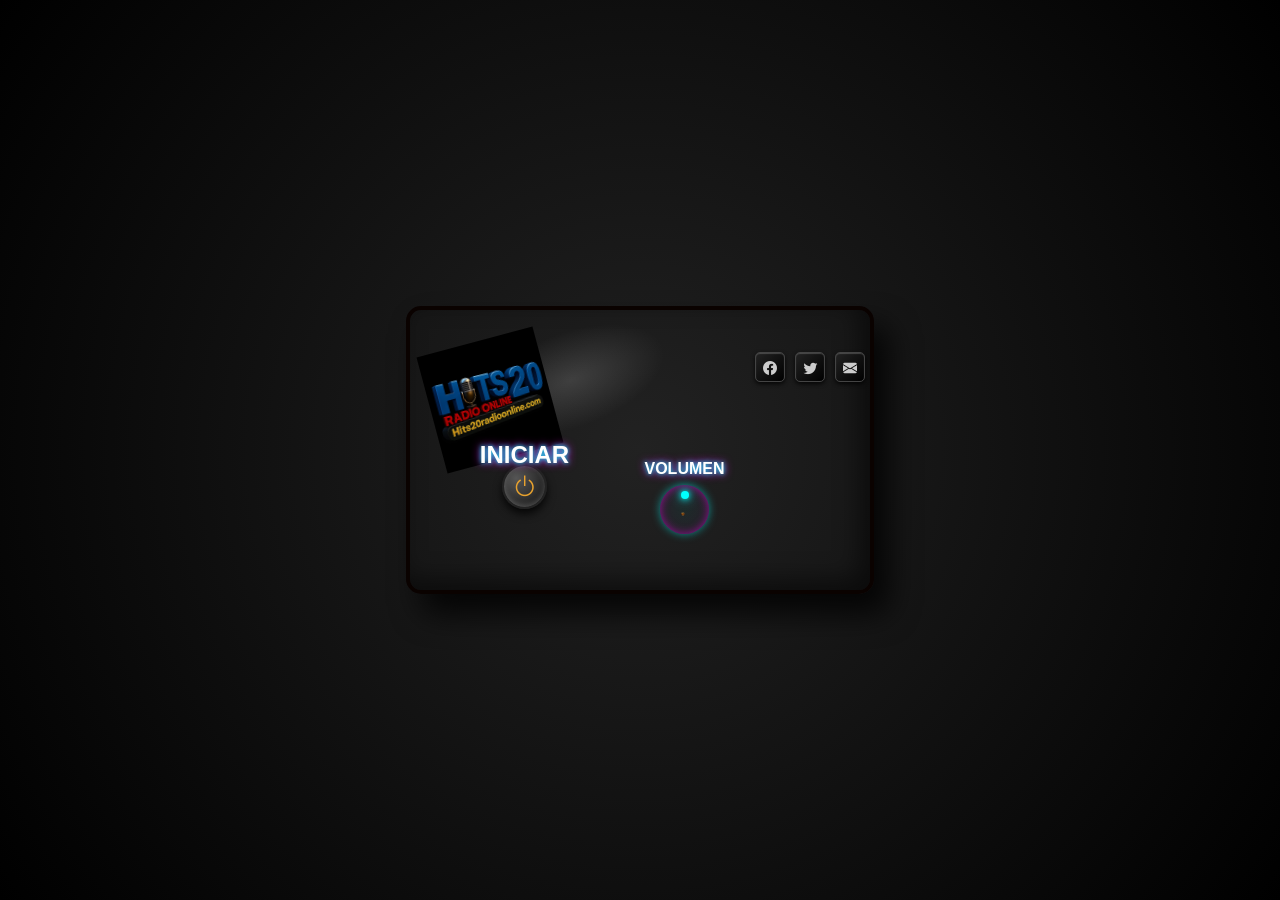
==== index.html @ 3dab488d "Primera versión oficial de KSM Player" ====
<!DOCTYPE html>
<html lang="es">
<head>
    <meta charset="UTF-8">
    <meta name="viewport" content="width=device-width, initial-scale=1.0">
    <title>Radio Player - Guitar Edition</title>
    <link href="https://fonts.googleapis.com/css2?family=Oswald:wght@500&display=swap" rel="stylesheet">
    <link rel="stylesheet" href="https://cdn.jsdelivr.net/npm/bootstrap-icons/font/bootstrap-icons.css">
    <link rel="stylesheet" href="guitar.css">
</head>
<body class="guitar-stage">

    <article class="guitar-player">
        
        <!-- Cuerpo de madera de la guitarra (Sunburst) -->
        <div class="guitar-body">
            
            <!-- Logo pegado como una calcomanía en la madera -->
            <img src="./hits.png" alt="Logo" class="guitar-logo" onerror="this.style.display='none'">
            
            <div id="statusText" class="guitar-status">OFFLINE</div>
            
            <!-- Contenedor del Vúmetro Transparente 1 -->
            <div id="dragVumeter1" class="guitar-pickup-transparent" style="top: 30%; left: 40%; transform: rotate(-10deg); width: 300px; height: 100px;" data-spacing-left="12" data-spacing-right="12" data-vibr-force="2">
                <canvas id="vumeter1" class="pickup-vumeter"></canvas>
            </div>
            <!-- Contenedor del Vúmetro Transparente 2 -->
            <div id="dragVumeter2" class="guitar-pickup-transparent" style="top: 40%; left: 40%; transform: rotate(-10deg); width: 300px; height: 100px;" data-spacing-left="12" data-spacing-right="12" data-vibr-force="2">
                <canvas id="vumeter2" class="pickup-vumeter"></canvas>
            </div>
            <!-- Contenedor del Vúmetro Transparente 3 -->
            <div id="dragVumeter3" class="guitar-pickup-transparent" style="top: 50%; left: 40%; transform: rotate(-10deg); width: 300px; height: 100px;" data-spacing-left="12" data-spacing-right="12" data-vibr-force="2">
                <canvas id="vumeter3" class="pickup-vumeter"></canvas>
            </div>

            <!-- Botón Power -->
            <button id="playSwitch" class="absolute-power-btn" style="top: 55%; left: 20%;">
                <span class="control-label text-neon">INICIAR</span>
                <i class="bi bi-power"></i>
            </button>

            <!-- Potenciómetro interactivo sobre la perilla original de la guitarra -->
            <div id="dragVol" class="absolute-vol-knob" style="bottom: 20%; right: 35%;">
                <span class="control-label text-neon">VOLUMEN</span>
                <div class="pot-knob-container glow-neon">
                    <div id="volKnob" class="potentiometer-knob"></div>
                    <input type="range" id="volSlider" class="invisible-slider" min="0" max="1" step="0.01" value="0.9">
                </div>
            </div>

            <!-- Redes sociales incrustadas en el cuerpo -->
            <div id="dragSocials" class="guitar-socials" style="top: 15%; left: 75%;">
                <a href="http://www.facebook.com/tu facebook" target="_blank" class="social-btn"><i class="bi bi-facebook"></i></a>
                <a href="http://www.twitter.com/tu twitter" target="_blank" class="social-btn"><i class="bi bi-twitter"></i></a>
                <a href="mailto:tu correo electronico" class="social-btn"><i class="bi bi-envelope-fill"></i></a>
            </div>

        </div>

        <!-- Reproductor de Audio Oculto -->
    <audio id="audioElement">
        <source src="https://stream.zeno.fm/k9ksf0kn2nhvv" type="audio/mpeg">
    </audio>
    </article>

    <script src="guitar.js"></script>
</body>
</html>
---- guitar.css ----
/* guitar.css - Diseño Skeuomorfico Ultra Realista de Guitarra Eléctrica */

body.guitar-stage {
  background-color: #111;
  background-image: radial-gradient(circle at center, #222 0%, #000 100%);
  display: flex;
  justify-content: center;
  align-items: center;
  min-height: 100vh;
  margin: 0;
  font-family: 'Oswald', sans-serif;
}

.guitar-player {
  position: relative;
}

/* El cuerpo de madera (Usando la imagen provista por el usuario) */
.guitar-body {
  width: 460px;
  height: 280px;
  background: url('guitar.png') no-repeat center center;
  background-size: cover;
  border-radius: 15px; /* Bordes redondeados más estándar en caso de que la imagen ya tenga la forma de la guitarra */
  box-shadow: inset -10px -10px 25px rgba(0,0,0,0.5), 
              15px 20px 30px rgba(0,0,0,0.8);
  position: relative;
  border: 4px solid #0a0200;
  overflow: hidden;
}

/* Brillo de la madera pintada */
.guitar-body::before {
  content: '';
  position: absolute;
  top: 5%;
  left: 10%;
  width: 50%;
  height: 40%;
  background: radial-gradient(ellipse, rgba(255,255,255,0.15) 0%, transparent 60%);
  transform: rotate(-20deg);
  pointer-events: none;
  border-radius: 50%;
}

/* Logo como calcomanía */
.guitar-logo {
  position: absolute;
  top: 30px;
  left: 20px;
  max-width: 120px;
  opacity: 1; /* Opacidad al 100% */
  transform: rotate(-15deg);
  z-index: 2;
}

/* Status Label (Offline / Online) */
.guitar-status {
  display: none !important;
}

/* Base elements */

/* Vúmetro Transparente sobre los micrófonos de la imagen */
.guitar-pickup-transparent {
  position: absolute;
  /* Posición por defecto, puedes ajustarla en el atributo 'style' del HTML */
  width: 120px;
  height: 30px;
  display: flex;
  justify-content: center;
  align-items: center;
  transform: rotate(-10deg); /* Las pastillas de guitarra suelen estar inclinadas */
}

.pickup-vumeter {
  width: 100%;
  height: 25px;
  background: transparent;
}

/* Botón Power (Play/Stop) interactivo */
.absolute-power-btn {
  position: absolute;
  width: 45px;
  height: 45px;
  border-radius: 50%;
  background: radial-gradient(circle at 30% 30%, #555, #111);
  border: 2px solid #222;
  box-shadow: 0 5px 8px rgba(0,0,0,0.8), inset 0 -2px 5px rgba(255,255,255,0.2);
  color: #e8a22e; /* Naranja oscuro (apagado) */
  display: flex;
  justify-content: center;
  align-items: center;
  cursor: pointer;
  font-size: 24px;
  transition: all 0.2s;
  padding: 0;
  z-index: 10;
}

.absolute-power-btn.active {
  color: #0f0; /* Verde neón brillante (encendido) */
  text-shadow: 0 0 10px #0f0;
  box-shadow: 0 2px 3px rgba(0,0,0,0.8), inset 0 2px 5px rgba(0,0,0,0.5);
  transform: translateY(2px);
}

/* Contenedor absoluto de la perilla */
.absolute-vol-knob {
  position: absolute;
  z-index: 10;
}

/* Potenciómetros (Perillas) */
.pot-knob-container {
  position: relative;
  width: 45px;
  height: 45px;
}
.pot-knob {
  width: 40px;
  height: 40px;
  border-radius: 50%;
  background: radial-gradient(circle at 30% 30%, #ffe066, #d4af37, #806600); /* Dorado Metálico */
  border: 2px solid #5a4700;
  box-shadow: 0 4px 6px rgba(0,0,0,0.8), inset 0 2px 4px rgba(255,255,255,0.6);
  position: relative;
  transform: rotate(-135deg); /* Inicio */
}

.knob-dot {
  position: absolute;
  bottom: 5px;
  left: 50%;
  transform: translateX(-50%);
  width: 6px;
  height: 6px;
  border-radius: 50%;
  background: #332200; /* Oscuro sobre dorado */
  box-shadow: inset 0 1px 2px rgba(0,0,0,0.8);
}

/* Restaurado: Uso de boton.png con un punto indicador */
.potentiometer-knob {
  width: 100%;
  height: 100%;
  border-radius: 50%;
  background-image: url('boton.png') !important;
  background-size: contain;
  background-repeat: no-repeat;
  background-position: center;
  background-color: transparent !important;
  border: none !important;
  box-shadow: none !important;
  position: relative; 
}

/* Punto indicador de giro */
.potentiometer-knob::after {
  content: '';
  position: absolute;
  top: 8%; /* Cerca del borde superior */
  left: 50%;
  transform: translateX(-50%);
  width: 8px;
  height: 8px;
  background: #00ffff; /* Color celeste neón a juego */
  border-radius: 50%;
  box-shadow: 0 0 6px #00ffff, 0 0 12px rgba(0, 255, 255, 0.8);
  pointer-events: none;
}

.invisible-slider {
  position: absolute;
  top: 0; left: 0;
  width: 100%; height: 100%;
  opacity: 0;
  cursor: pointer;
  z-index: 10;
}

/* Redes Sociales */
.guitar-socials {
  position: absolute;
  display: flex;
  gap: 10px;
  z-index: 5;
}
.social-btn {
  width: 28px;
  height: 28px;
  background: linear-gradient(135deg, #222, #000);
  border-radius: 5px;
  display: flex;
  justify-content: center;
  align-items: center;
  color: #ccc;
  font-size: 14px;
  text-decoration: none;
  box-shadow: inset 0 1px 1px rgba(255,255,255,0.2), 0 2px 4px rgba(0,0,0,0.8);
  border: 1px solid #444;
  transition: all 0.2s;
}
.social-btn:hover {
  color: #fff;
  background: linear-gradient(135deg, #555, #111);
  box-shadow: inset 0 1px 1px rgba(255,255,255,0.4), 0 3px 8px rgba(0,0,0,0.9);
}

/* Etiquetas y Neón */
.control-label {
  position: absolute;
  top: -25px;
  left: 50%;
  transform: translateX(-50%);
  color: #fff;
  font-family: Arial, sans-serif;
  font-size: inherit; /* Hereda del padre (para edición) */
  font-weight: bold;
  pointer-events: none;
  white-space: nowrap;
}
.text-neon {
  text-shadow: 0 0 5px #00ffff, 0 0 10px #ff00ff;
}
.glow-neon {
  background: radial-gradient(circle, rgba(0,255,255,0.05) 0%, rgba(255,0,255,0.05) 100%) !important;
  box-shadow: 0 0 8px rgba(0,255,255,0.5), inset 0 0 8px rgba(255,0,255,0.5) !important;
  border-radius: 50% !important;
  padding: 2px;
}

/* Panel de Utilidades Integrado */
.utility-item {
  display: flex;
  flex-direction: column;
  gap: 5px;
}
.utility-item label {
  font-size: 14px;
  font-weight: bold;
}

/* --- MODO EDICIÓN VISUAL --- */
.utility-knob {
  display: none !important;
}
.edit-mode-active .utility-knob {
  display: block !important;
}

.edit-mode-btn {
  position: absolute;
  top: 10px; right: 10px;
  background: rgba(255,255,255,0.8);
  border: 1px solid #333;
  border-radius: 4px;
  padding: 5px 10px;
  cursor: pointer;
  font-family: inherit;
  font-weight: bold;
  z-index: 100;
}
.edit-mode-active .draggable-item {
  outline: 2px dashed #0f0 !important;
  cursor: grab !important;
  background: rgba(0, 255, 0, 0.2);
}
.edit-mode-active .draggable-item * {
  pointer-events: none !important;
}
.edit-mode-active .draggable-item:active {
  cursor: grabbing !important;
}
.export-panel {
  position: relative;
  margin-top: 40px;
  margin-bottom: 40px;
  width: 90%;
  max-width: 600px;
  background: rgba(17, 17, 17, 0.9);
  color: #0f0;
  padding: 15px;
  border-radius: 8px;
  border: 2px solid #0f0;
  font-family: monospace;
  font-size: 12px;
  z-index: 1000;
  box-shadow: 0 5px 15px rgba(0,0,0,0.8);
}
.export-panel pre {
  margin: 10px 0 0 0;
  background: #000;
  padding: 10px;
}
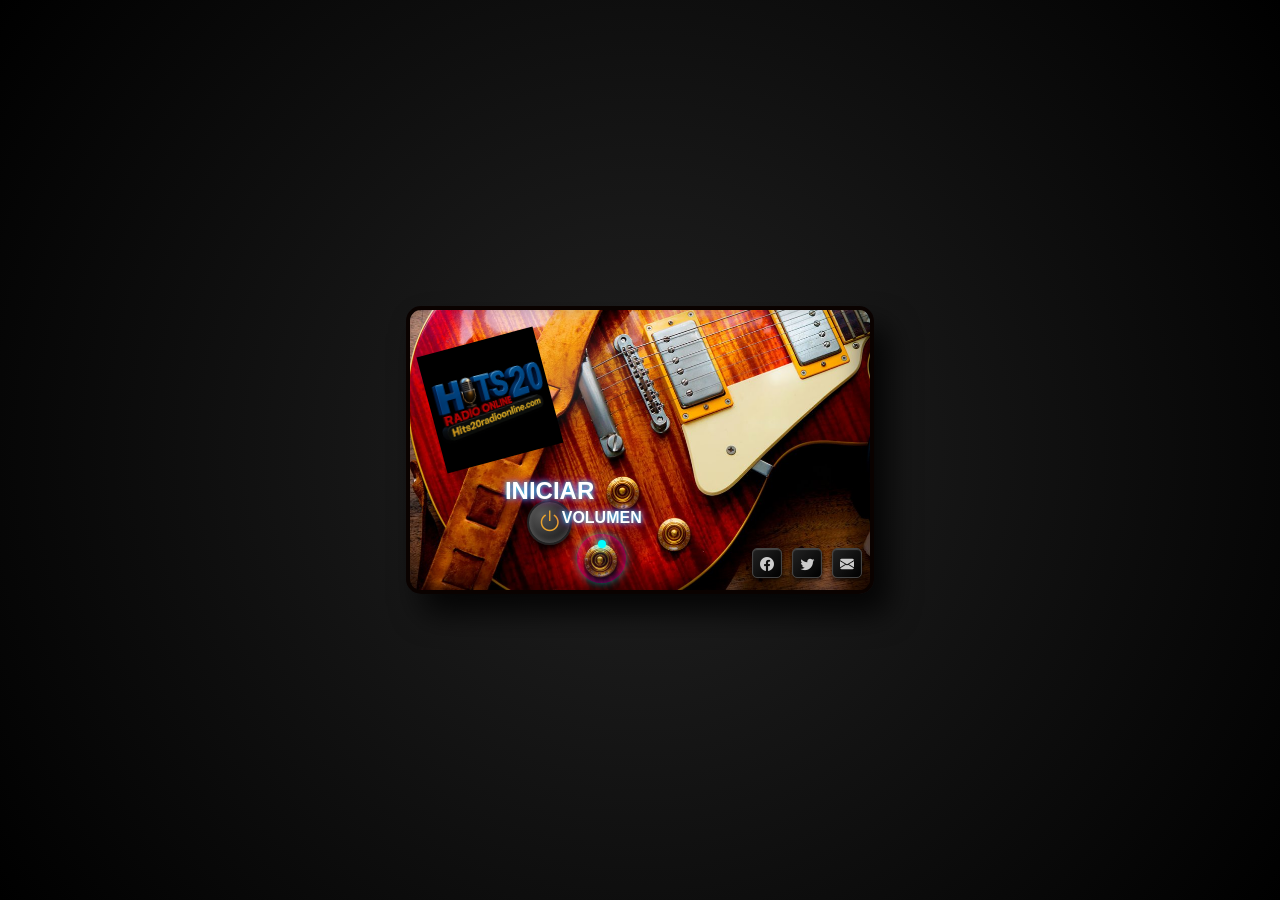
==== commit cc89d835: "Actualizar posiciones perfectas del diseño" ====
--- a/index.html
+++ b/index.html
@@ -21,26 +21,28 @@
             <div id="statusText" class="guitar-status">OFFLINE</div>
             
             <!-- Contenedor del Vúmetro Transparente 1 -->
-            <div id="dragVumeter1" class="guitar-pickup-transparent" style="top: 30%; left: 40%; transform: rotate(-10deg); width: 300px; height: 100px;" data-spacing-left="12" data-spacing-right="12" data-vibr-force="2">
+            <div id="dragVumeter1" class="guitar-pickup-transparent" style="top: -20.68%; left: 52.36%; transform: rotate(-19deg); width: 300px; height: 96px;" data-spacing-left="12" data-spacing-right="12" data-vibr-force="0.1">
                 <canvas id="vumeter1" class="pickup-vumeter"></canvas>
             </div>
+
             <!-- Contenedor del Vúmetro Transparente 2 -->
-            <div id="dragVumeter2" class="guitar-pickup-transparent" style="top: 40%; left: 40%; transform: rotate(-10deg); width: 300px; height: 100px;" data-spacing-left="12" data-spacing-right="12" data-vibr-force="2">
+            <div id="dragVumeter2" class="guitar-pickup-transparent" style="top: -12.88%; left: 52.99%; transform: rotate(-19deg); width: 300px; height: 96px;" data-spacing-left="12" data-spacing-right="12" data-vibr-force="2">
                 <canvas id="vumeter2" class="pickup-vumeter"></canvas>
             </div>
+
             <!-- Contenedor del Vúmetro Transparente 3 -->
-            <div id="dragVumeter3" class="guitar-pickup-transparent" style="top: 50%; left: 40%; transform: rotate(-10deg); width: 300px; height: 100px;" data-spacing-left="12" data-spacing-right="12" data-vibr-force="2">
+            <div id="dragVumeter3" class="guitar-pickup-transparent" style="top: -5.6%; left: 55.45%; transform: rotate(-19deg); width: 300px; height: 96px;" data-spacing-left="12" data-spacing-right="12" data-vibr-force="2">
                 <canvas id="vumeter3" class="pickup-vumeter"></canvas>
             </div>
 
             <!-- Botón Power -->
-            <button id="playSwitch" class="absolute-power-btn" style="top: 55%; left: 20%;">
+            <button id="playSwitch" class="absolute-power-btn" style="top: 67.81%; left: 25.46%;">
                 <span class="control-label text-neon">INICIAR</span>
                 <i class="bi bi-power"></i>
             </button>
 
             <!-- Potenciómetro interactivo sobre la perilla original de la guitarra -->
-            <div id="dragVol" class="absolute-vol-knob" style="bottom: 20%; right: 35%;">
+            <div id="dragVol" class="absolute-vol-knob" style="top: 80.04%; left: 36.35%;">
                 <span class="control-label text-neon">VOLUMEN</span>
                 <div class="pot-knob-container glow-neon">
                     <div id="volKnob" class="potentiometer-knob"></div>
@@ -49,10 +51,10 @@
             </div>
 
             <!-- Redes sociales incrustadas en el cuerpo -->
-            <div id="dragSocials" class="guitar-socials" style="top: 15%; left: 75%;">
-                <a href="http://www.facebook.com/tu facebook" target="_blank" class="social-btn"><i class="bi bi-facebook"></i></a>
-                <a href="http://www.twitter.com/tu twitter" target="_blank" class="social-btn"><i class="bi bi-twitter"></i></a>
-                <a href="mailto:tu correo electronico" class="social-btn"><i class="bi bi-envelope-fill"></i></a>
+            <div id="dragSocials" class="guitar-socials" style="top: 85.07%; left: 74.36%;">
+                <a href="http://www.facebook.com/tu_facebook" target="_blank" class="social-btn"><i class="bi bi-facebook"></i></a>
+                <a href="http://www.twitter.com/tu_twitter" target="_blank" class="social-btn"><i class="bi bi-twitter"></i></a>
+                <a href="mailto:tu_correo_electronico" class="social-btn"><i class="bi bi-envelope-fill"></i></a>
             </div>
 
         </div>
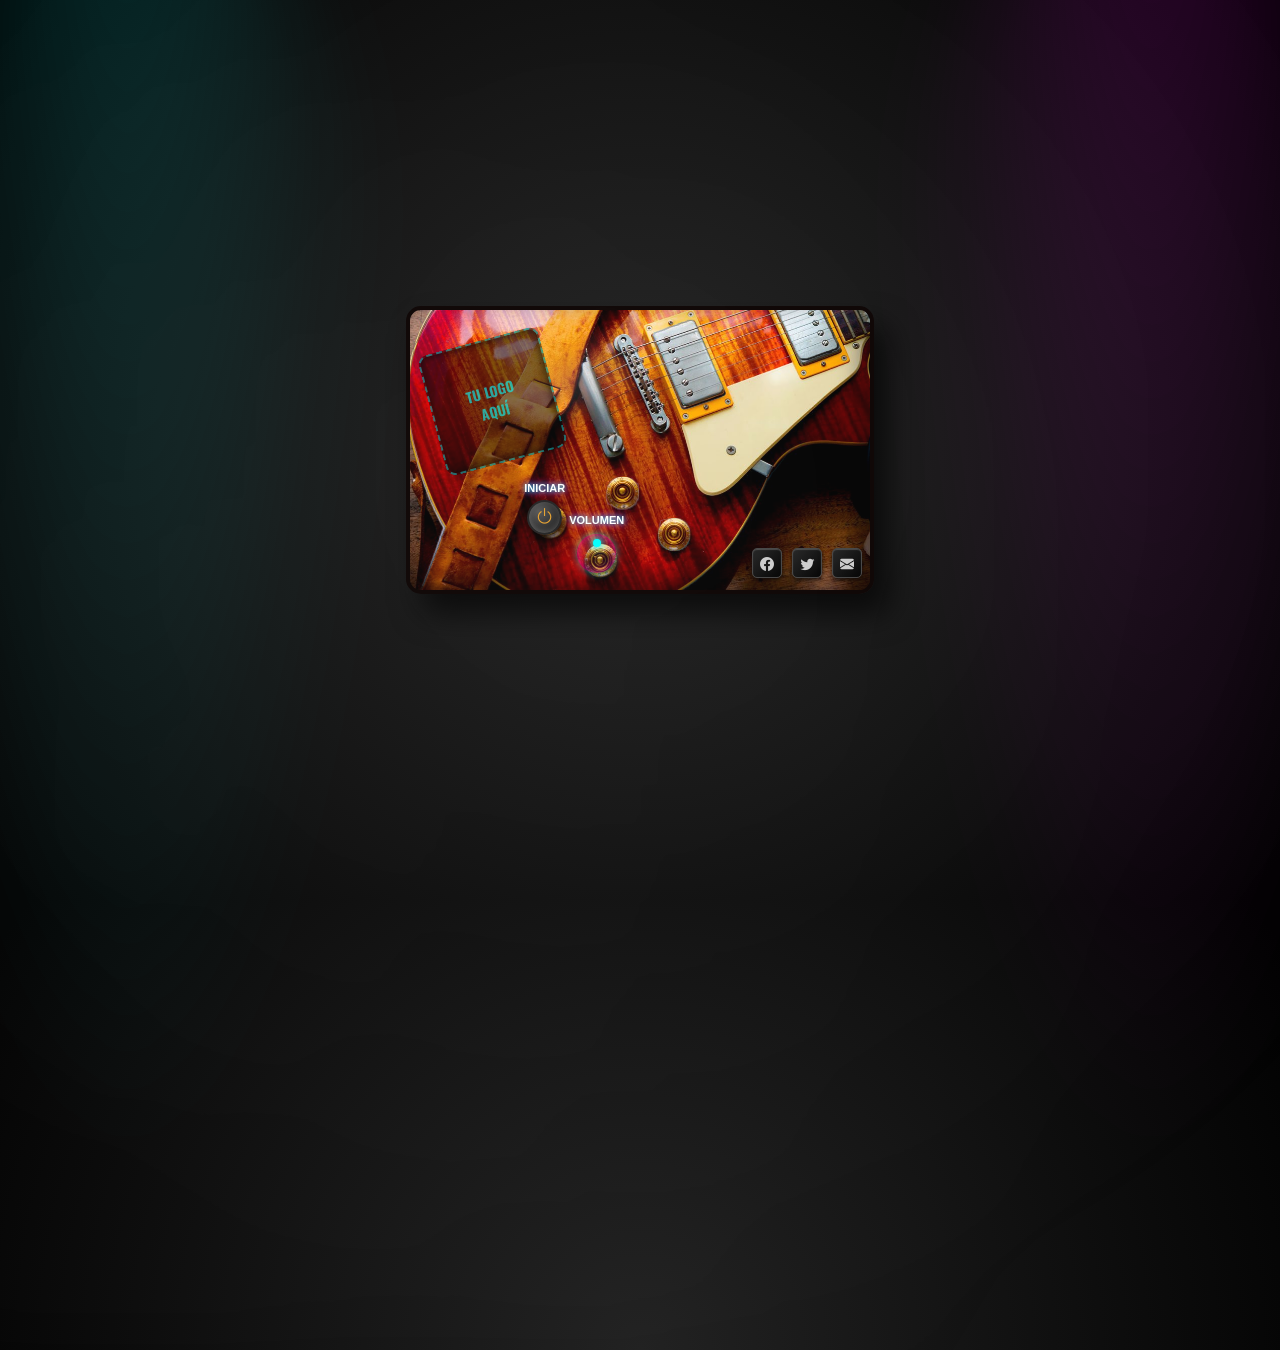
==== commit 7c060957: "Lanzamiento oficial v1.0: Código limpio sin URLs personales" ====
--- a/index.html
+++ b/index.html
@@ -10,13 +10,28 @@
 </head>
 <body class="guitar-stage">
 
+    <!-- Efectos Atmosféricos de Escenario -->
+    <div class="stage-fog"></div>
+    <div class="spotlight spotlight-left"></div>
+    <div class="spotlight spotlight-right"></div>
+
     <article class="guitar-player">
         
+        <!-- Luces neón dinámicas detrás de la guitarra para iluminar los huecos transparentes -->
+        <div class="neon-backlights">
+            <div class="orb orb-1"></div>
+            <div class="orb orb-2"></div>
+            <div class="orb orb-3"></div>
+        </div>
+
         <!-- Cuerpo de madera de la guitarra (Sunburst) -->
         <div class="guitar-body">
             
-            <!-- Logo pegado como una calcomanía en la madera -->
-            <img src="./hits.png" alt="Logo" class="guitar-logo" onerror="this.style.display='none'">
+            <!-- Contenedor del Logo con Placeholder -->
+            <div class="logo-container">
+                <div id="logoPlaceholder" class="logo-placeholder">TU LOGO<br>AQUÍ</div>
+                <img src="" alt="Logo" id="stationLogo" class="guitar-logo" onerror="this.style.display='none'">
+            </div>
             
             <div id="statusText" class="guitar-status">OFFLINE</div>
             
@@ -59,9 +74,9 @@
 
         </div>
 
-        <!-- Reproductor de Audio Oculto -->
-    <audio id="audioElement">
-        <source src="https://stream.zeno.fm/k9ksf0kn2nhvv" type="audio/mpeg">
+        <!-- Audio Oculto -->
+    <audio id="radioAudio" crossorigin="anonymous">
+        <source src="" type="audio/mpeg">
     </audio>
     </article>
 
--- a/guitar.css
+++ b/guitar.css
@@ -43,15 +43,39 @@
   border-radius: 50%;
 }
 
-/* Logo como calcomanía */
-.guitar-logo {
+/* Logo Container */
+.logo-container {
   position: absolute;
   top: 30px;
   left: 20px;
-  max-width: 120px;
-  opacity: 1; /* Opacidad al 100% */
+  width: 120px;
+  height: 120px;
   transform: rotate(-15deg);
   z-index: 2;
+}
+
+.logo-placeholder {
+  width: 100%;
+  height: 100%;
+  border: 2px dashed rgba(0, 255, 255, 0.4);
+  border-radius: 10px;
+  display: flex;
+  align-items: center;
+  justify-content: center;
+  text-align: center;
+  color: rgba(0, 255, 255, 0.6);
+  font-size: 14px;
+  font-weight: bold;
+  background: rgba(0,0,0,0.5);
+  box-shadow: inset 0 0 10px rgba(0,0,0,0.8);
+}
+
+/* Logo real */
+.guitar-logo {
+  width: 100%;
+  height: 100%;
+  object-fit: contain;
+  display: none; /* Oculto por defecto */
 }
 
 /* Status Label (Offline / Online) */
@@ -82,8 +106,8 @@
 /* Botón Power (Play/Stop) interactivo */
 .absolute-power-btn {
   position: absolute;
-  width: 45px;
-  height: 45px;
+  width: 35px; /* Más pequeño */
+  height: 35px; /* Más pequeño */
   border-radius: 50%;
   background: radial-gradient(circle at 30% 30%, #555, #111);
   border: 2px solid #222;
@@ -93,7 +117,7 @@
   justify-content: center;
   align-items: center;
   cursor: pointer;
-  font-size: 24px;
+  font-size: 18px; /* Icono más pequeño */
   transition: all 0.2s;
   padding: 0;
   z-index: 10;
@@ -115,8 +139,8 @@
 /* Potenciómetros (Perillas) */
 .pot-knob-container {
   position: relative;
-  width: 45px;
-  height: 45px;
+  width: 35px; /* Más pequeño */
+  height: 35px; /* Más pequeño */
 }
 .pot-knob {
   width: 40px;
@@ -211,12 +235,12 @@
 /* Etiquetas y Neón */
 .control-label {
   position: absolute;
-  top: -25px;
+  top: -20px;
   left: 50%;
   transform: translateX(-50%);
   color: #fff;
   font-family: Arial, sans-serif;
-  font-size: inherit; /* Hereda del padre (para edición) */
+  font-size: 11px; /* Letra más pequeña */
   font-weight: bold;
   pointer-events: none;
   white-space: nowrap;
@@ -294,3 +318,117 @@
   background: #000;
   padding: 10px;
 }
+
+/* --- AMBIENTE DE ESCENARIO DE ROCK (LUCES Y NIEBLA) --- */
+body.guitar-stage {
+  overflow: hidden; /* Evita barras de desplazamiento por las luces */
+  position: relative;
+}
+
+.stage-fog {
+  position: absolute;
+  top: -50%; left: -50%; width: 200%; height: 200%;
+  pointer-events: none;
+  background: 
+    radial-gradient(circle at 50% 50%, rgba(255,255,255,0.03) 0%, transparent 60%),
+    radial-gradient(circle at 30% 70%, rgba(255,255,255,0.02) 0%, transparent 50%);
+  filter: blur(20px);
+  z-index: 10; /* Delante de la guitarra */
+  animation: fogDrift 20s infinite alternate ease-in-out;
+}
+
+@keyframes fogDrift {
+  0% { transform: translate(0, 0) scale(1); }
+  100% { transform: translate(5%, 5%) scale(1.1); }
+}
+
+.spotlight {
+  position: absolute;
+  top: -20%;
+  width: 40vw;
+  height: 150vh;
+  pointer-events: none;
+  z-index: 11; /* Delante de la guitarra y la niebla */
+  mix-blend-mode: screen;
+  border-radius: 50%;
+  filter: blur(40px);
+}
+
+.spotlight-left {
+  left: -10%;
+  background: radial-gradient(ellipse at top, rgba(0, 255, 255, 0.15) 0%, transparent 70%);
+  transform-origin: top center;
+  animation: swingLeft 8s infinite alternate ease-in-out;
+}
+
+.spotlight-right {
+  right: -10%;
+  background: radial-gradient(ellipse at top, rgba(255, 0, 255, 0.15) 0%, transparent 70%);
+  transform-origin: top center;
+  animation: swingRight 10s infinite alternate ease-in-out;
+}
+
+@keyframes swingLeft {
+  0% { transform: rotate(-15deg); }
+  100% { transform: rotate(15deg); }
+}
+
+@keyframes swingRight {
+  0% { transform: rotate(15deg); }
+  100% { transform: rotate(-15deg); }
+}
+
+.guitar-player {
+  z-index: 5; /* Asegura que la guitarra esté encima de las luces de fondo */
+}
+
+/* --- LUCES NEÓN DETRÁS DE LOS AGUJEROS TRANSPARENTES DE LA GUITARRA --- */
+.neon-backlights {
+  position: absolute;
+  top: 0; left: 0; 
+  width: 100%; height: 100%;
+  z-index: -1; /* Totalmente detrás de la madera de la guitarra */
+  overflow: hidden;
+  border-radius: 40px; /* Igual que el cuerpo de la guitarra */
+}
+
+.orb {
+  position: absolute;
+  border-radius: 50%;
+  filter: blur(40px);
+  mix-blend-mode: screen;
+  opacity: 0.8;
+}
+
+.orb-1 {
+  width: 350px; height: 350px;
+  background: #00ffff; /* Neón celeste */
+  animation: orbMove1 8s infinite alternate ease-in-out;
+}
+
+.orb-2 {
+  width: 300px; height: 300px;
+  background: #ff00ff; /* Neón magenta */
+  animation: orbMove2 10s infinite alternate-reverse ease-in-out;
+}
+
+.orb-3 {
+  width: 250px; height: 250px;
+  background: #ffaa00; /* Neón dorado/naranja */
+  animation: orbMove3 12s infinite alternate ease-in-out;
+}
+
+@keyframes orbMove1 {
+  0% { top: -10%; left: -10%; transform: scale(1); }
+  100% { top: 60%; left: 80%; transform: scale(1.2); }
+}
+
+@keyframes orbMove2 {
+  0% { top: 80%; left: -20%; transform: scale(1); }
+  100% { top: -20%; left: 70%; transform: scale(1.1); }
+}
+
+@keyframes orbMove3 {
+  0% { top: 50%; left: 50%; transform: scale(1); }
+  100% { top: 10%; left: 10%; transform: scale(1.5); }
+}
